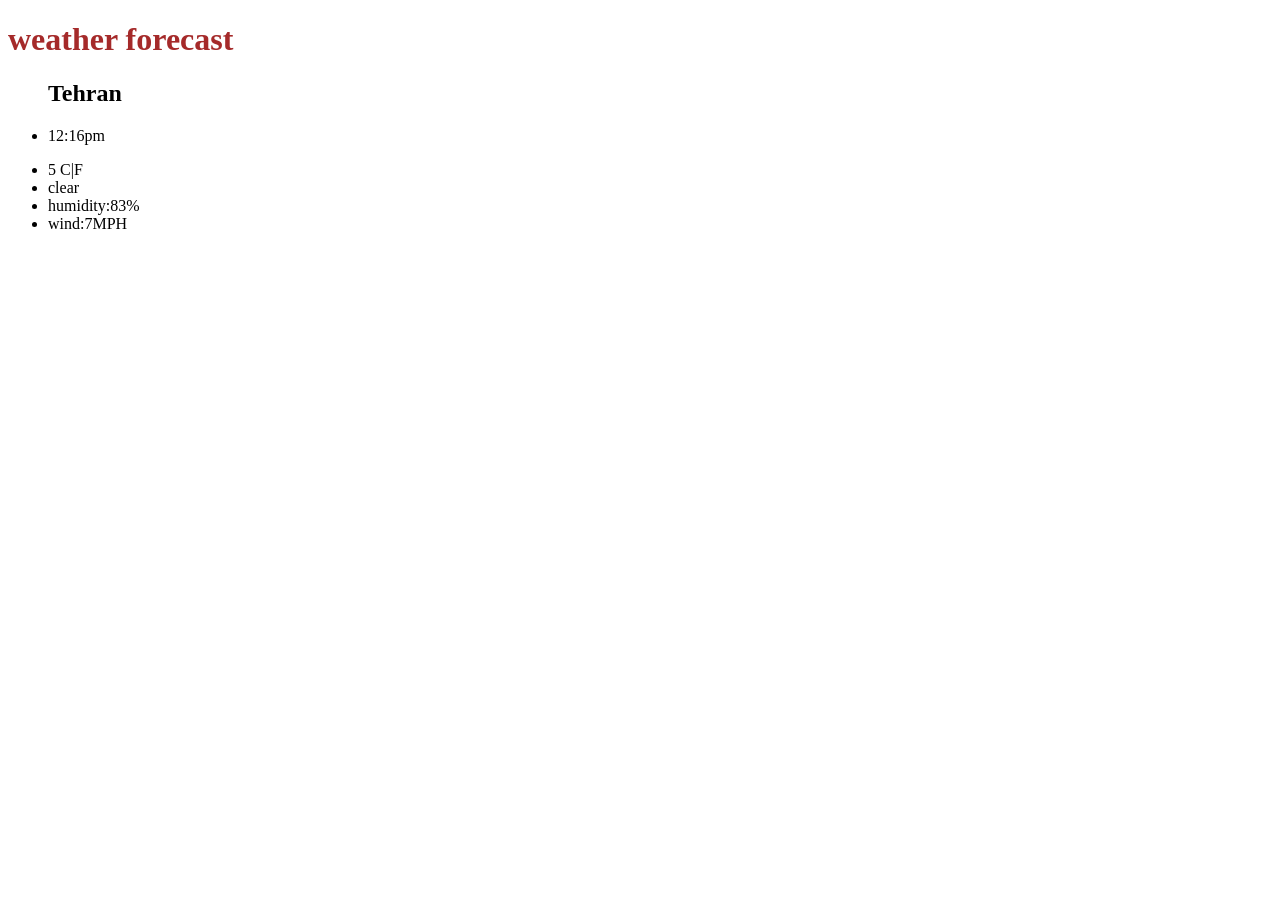
==== index.html @ e74d2d8e "Initial commit" ====
<!DOCTYPE html>
<html lang="en">
  <head>
    <meta charset="UTF-8" />
    <meta http-equiv="X-UA-Compatible" content="IE=edge" />
    <meta name="viewport" content="width=device-width, initial-scale=1.0" />
    <link rel="stylesheet" href="src/style.css" />
    <title>Document</title>
  </head>
  <body>
    <h1>weather forecast</h1>
    <div class="container">
      <div class="row">
        <div class="col-6">
          <ul>
            <h2>Tehran</h2>
            <li>12:16pm</li>
          </ul>
        </div>
      </div>
      <div class="col-6">
        <ul>
          <li>5 C|F</li>
          <li>clear</li>
          <li>humidity:83%</li>
          <li>wind:7MPH</li>
        </ul>
      </div>
    </div>
    <script src="src/script.js"></script>
  </body>
</html>
---- src/style.css ----
h1 {
  color: brown;
}
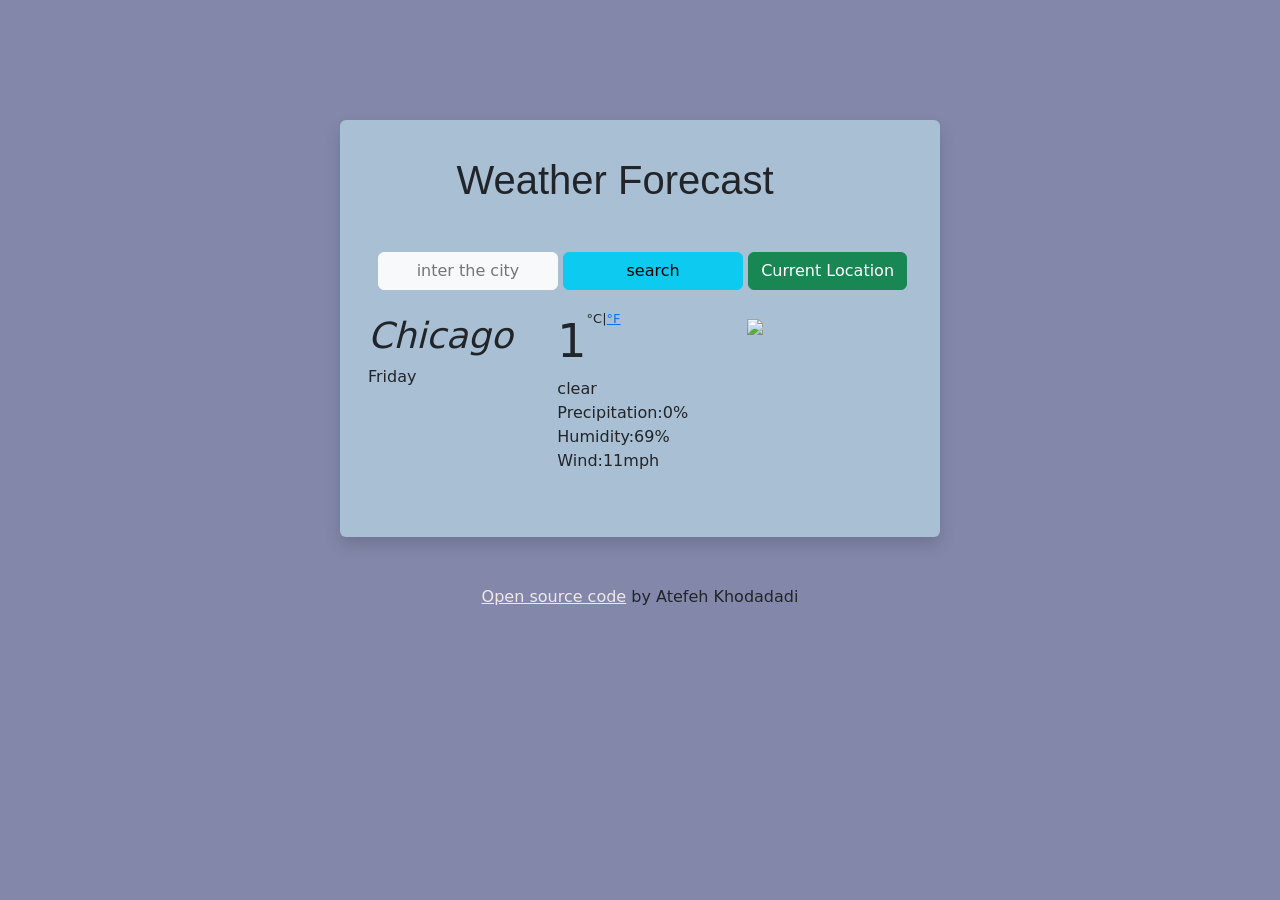
==== commit da16b3d4: "add css and js" ====
--- a/index.html
+++ b/index.html
@@ -4,28 +4,84 @@
     <meta charset="UTF-8" />
     <meta http-equiv="X-UA-Compatible" content="IE=edge" />
     <meta name="viewport" content="width=device-width, initial-scale=1.0" />
-    <link rel="stylesheet" href="src/style.css" />
-    <title>Document</title>
+    <title>Weather app</title>
+    <link href="src/style.css" rel="stylesheet" type="text/css" />
+    <link />
+    <link
+      href="https://cdn.jsdelivr.net/npm/bootstrap@5.2.2/dist/css/bootstrap.min.css"
+      rel="stylesheet"
+      integrity="sha384-Zenh87qX5JnK2Jl0vWa8Ck2rdkQ2Bzep5IDxbcnCeuOxjzrPF/et3URy9Bv1WTRi"
+      crossorigin="anonymous"
+    />
+    <script src="https://cdn.jsdelivr.net/npm/axios@1.1.2/dist/axios.min.js"></script>
   </head>
   <body>
-    <h1>weather forecast</h1>
-    <div class="container">
-      <div class="row">
-        <div class="col-6">
-          <ul>
-            <h2>Tehran</h2>
-            <li>12:16pm</li>
-          </ul>
+    <body style="background-color: #8388ab"></body>
+    <div class="shadow p-3 mb-5 rounded" style="width: 50rem">
+      <h1>Weather Forecast</h1>
+      <div class="container">
+        <div class="row">
+          <form id="input-city">
+            <input
+              type="text"
+              class="btn btn-light"
+              id="search-city"
+              placeholder="inter the city"
+            />
+            <input
+              type="submit"
+              value="search"
+              id="sraech"
+              class="btn btn-info"
+            />
+            <span
+              ><button class="btn btn-success">Current Location</button></span
+            >
+          </form>
+          <div class="col-4">
+            <br />
+            <h2 class="city">
+              <em>Chicago</em>
+            </h2>
+            <div id="time">Friday</div>
+          </div>
+          <div class="col-4">
+            <br />
+            <h2>
+              <span class="tempe" id="temperature">1</span
+              ><span class="units" id="celsius-link"
+                >°C|<a href="#">°F</a></span
+              >
+            </h2>
+            <span id="description">clear</span>
+            <br />
+            Precipitation:<span id="Precipitation">0</span>%
+            <br />
+            Humidity:<span id="humidity">69</span>%
+            <br />
+            Wind:<span id="wind">11</span>mph
+          </div>
+          <div class="col-4">
+            <br />
+            <div class="emoji">
+              <img
+              src=https://assets.msn.com/weathermapdata/1/static/svg/72/v6/card/CloudyV3.svg
+              width="100px" />
+            </div>
+          </div>
         </div>
+        <br />
+        <br />
       </div>
-      <div class="col-6">
-        <ul>
-          <li>5 C|F</li>
-          <li>clear</li>
-          <li>humidity:83%</li>
-          <li>wind:7MPH</li>
-        </ul>
-      </div>
+    </div>
+    <div class="github">
+      <a
+        href="https://github.com/atefeh1024/weather-app"
+        class="link"
+        target="_blank"
+        >Open source code</a
+      >
+      by Atefeh Khodadadi
     </div>
     <script src="src/script.js"></script>
   </body>
--- a/src/style.css
+++ b/src/style.css
@@ -1,3 +1,51 @@
+body {
+  font-family: Arial, Helvetica, sans-serif;
+}
+.shadow {
+  max-width: 600px;
+  display: block;
+  margin: 0 auto;
+  padding: 10px;
+  padding-left: 90px;
+  margin-top: 120px;
+  background-color: #a9bfd3;
+}
 h1 {
-  color: brown;
+  color: rgb(87, 83, 83);
+  text-align: center;
+  padding-top: 20px;
+  padding-bottom: 40px;
+  padding-right: 50px;
+  font-family: Arial, Helvetica, sans-serif;
 }
+form {
+  margin-left: 10px;
+}
+input {
+  display: inline;
+  width: 180px;
+}
+.city {
+  font-size: 36px;
+}
+.emoji {
+  margin-right: -20px;
+}
+.tempe {
+  font-size: 46px;
+  line-height: 1.2;
+}
+.units {
+  font-size: small;
+  position: relative;
+  top: -34px;
+}
+.github {
+  top: -50px;
+  text-align: center;
+  display: block;
+  margin: 0 auto;
+}
+.link {
+  color: rgb(240, 231, 231);
+}
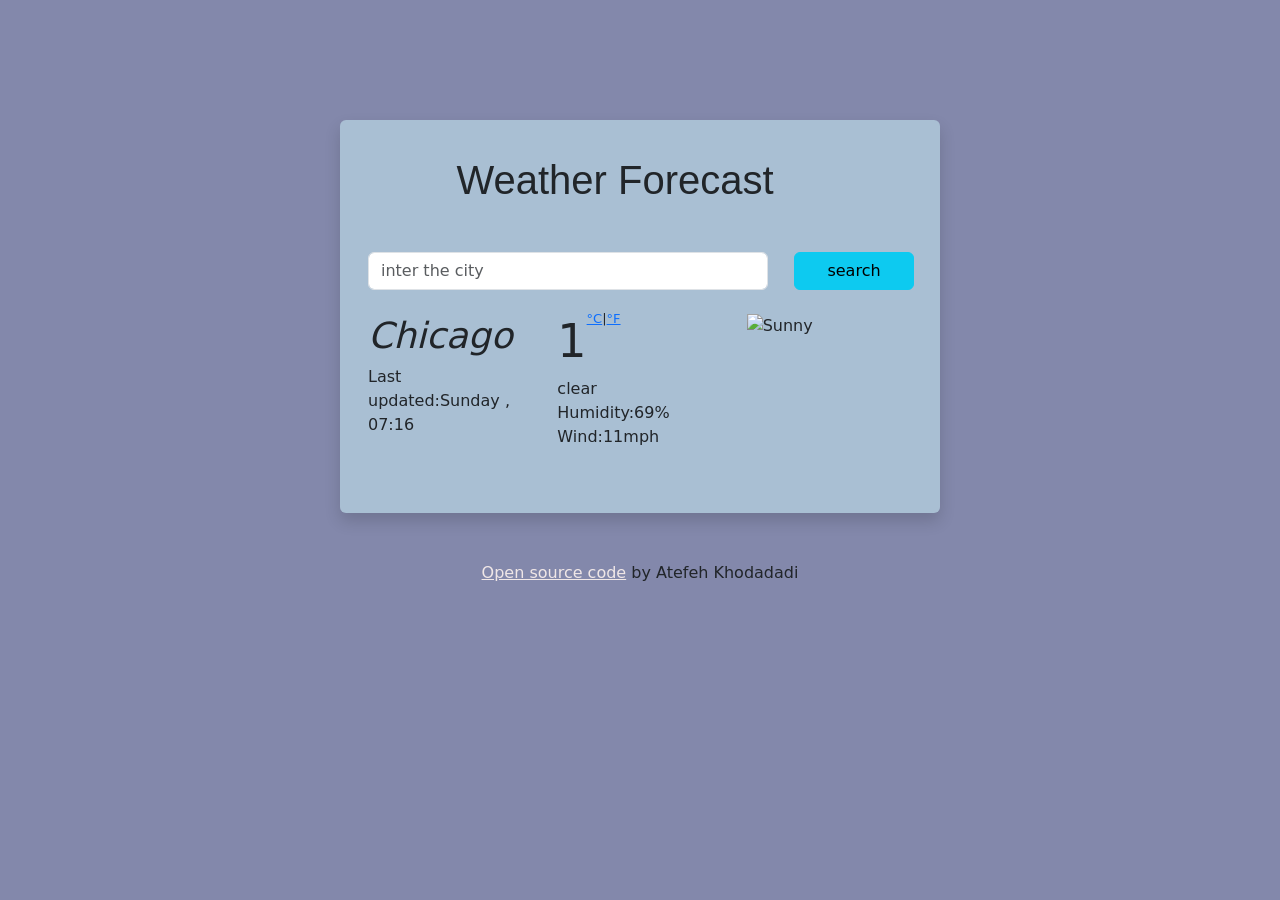
==== commit 9804a3ae: "add unit conversion" ====
--- a/index.html
+++ b/index.html
@@ -13,6 +13,11 @@
       integrity="sha384-Zenh87qX5JnK2Jl0vWa8Ck2rdkQ2Bzep5IDxbcnCeuOxjzrPF/et3URy9Bv1WTRi"
       crossorigin="anonymous"
     />
+    <script
+      src="https://cdn.jsdelivr.net/npm/bootstrap@5.2.2/dist/js/bootstrap.bundle.min.js"
+      integrity="sha384-OERcA2EqjJCMA+/3y+gxIOqMEjwtxJY7qPCqsdltbNJuaOe923+mo//f6V8Qbsw3"
+      crossorigin="anonymous"
+    ></script>
     <script src="https://cdn.jsdelivr.net/npm/axios@1.1.2/dist/axios.min.js"></script>
   </head>
   <body>
@@ -22,40 +27,45 @@
       <div class="container">
         <div class="row">
           <form id="input-city">
-            <input
-              type="text"
-              class="btn btn-light"
-              id="search-city"
-              placeholder="inter the city"
-            />
-            <input
-              type="submit"
-              value="search"
-              id="sraech"
-              class="btn btn-info"
-            />
-            <span
-              ><button class="btn btn-success">Current Location</button></span
-            >
+            <div class="row">
+              <div class="col-9">
+                <input
+                  type="text"
+                  class="form-control"
+                  id="search-city"
+                  placeholder="inter the city"
+                />
+              </div>
+              <div class="col-3">
+                <input
+                  type="submit"
+                  value="search"
+                  id="sraech"
+                  class="btn btn-info"
+                />
+              </div>
+            </div>
           </form>
           <div class="col-4">
             <br />
             <h2 class="city">
               <em>Chicago</em>
             </h2>
-            <div id="time">Friday</div>
+            <div id="time">Last updated:Friday</div>
           </div>
           <div class="col-4">
             <br />
             <h2>
               <span class="tempe" id="temperature">1</span
-              ><span class="units" id="celsius-link"
-                >°C|<a href="#">°F</a></span
+              ><span class="units"
+                ><a href="#" id="celsius-link">°C</a>|<a
+                  href="#"
+                  id="fahrenheit-link"
+                  >°F</a
+                ></span
               >
             </h2>
             <span id="description">clear</span>
-            <br />
-            Precipitation:<span id="Precipitation">0</span>%
             <br />
             Humidity:<span id="humidity">69</span>%
             <br />
@@ -63,10 +73,13 @@
           </div>
           <div class="col-4">
             <br />
-            <div class="emoji">
+            <div class="d-flex weather-temperature">
               <img
-              src=https://assets.msn.com/weathermapdata/1/static/svg/72/v6/card/CloudyV3.svg
-              width="100px" />
+                src="https://ssl.gstatic.com/onebox/weather/64/sunny.png"
+                alt="Sunny"
+                id="icon"
+                width="150px"
+              />
             </div>
           </div>
         </div>
@@ -76,7 +89,7 @@
     </div>
     <div class="github">
       <a
-        href="https://github.com/atefeh1024/weather-app"
+        href="https://github.com/atefeh1024/weather-app2"
         class="link"
         target="_blank"
         >Open source code</a
--- a/src/style.css
+++ b/src/style.css
@@ -19,11 +19,13 @@
   font-family: Arial, Helvetica, sans-serif;
 }
 form {
-  margin-left: 10px;
+  display: inline;
+  margin-left: 0px;
+  width: 80px;
 }
 input {
   display: inline;
-  width: 180px;
+  width: 120px;
 }
 .city {
   font-size: 36px;
@@ -49,3 +51,6 @@
 .link {
   color: rgb(240, 231, 231);
 }
+#search-city {
+  width: 400px;
+}
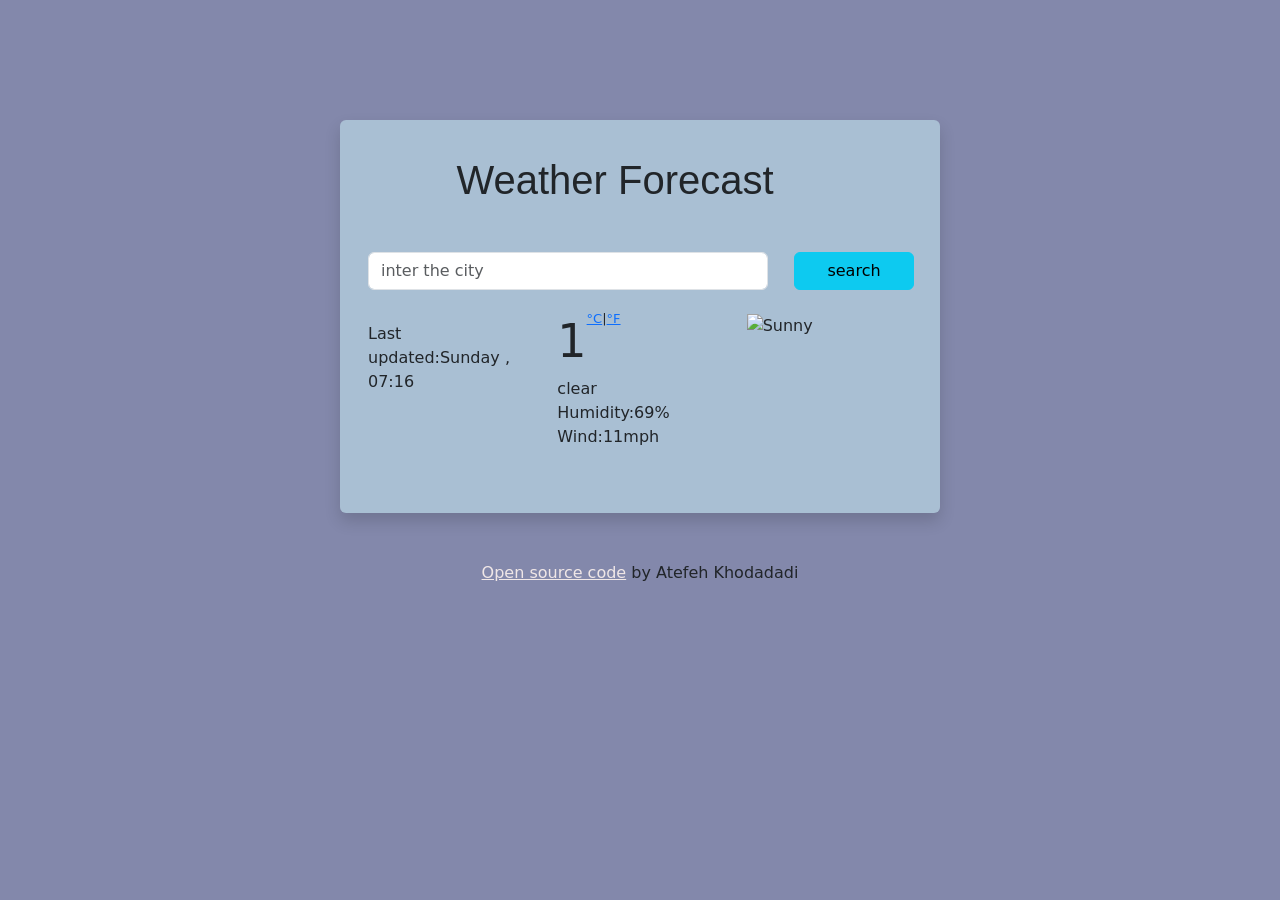
==== commit b0caa84d: "Change api and add forecast" ====
--- a/index.html
+++ b/index.html
@@ -49,7 +49,7 @@
           <div class="col-4">
             <br />
             <h2 class="city">
-              <em>Chicago</em>
+              <em></em>
             </h2>
             <div id="time">Last updated:Friday</div>
           </div>
@@ -82,6 +82,7 @@
               />
             </div>
           </div>
+          <div class="weather-forecast" id="forecast"></div>
         </div>
         <br />
         <br />
--- a/src/style.css
+++ b/src/style.css
@@ -54,3 +54,10 @@
 #search-city {
   width: 400px;
 }
+.weather-forecast {
+  margin-top: 20px;
+  text-align: center;
+}
+.forecast-img {
+  size: 20px;
+}
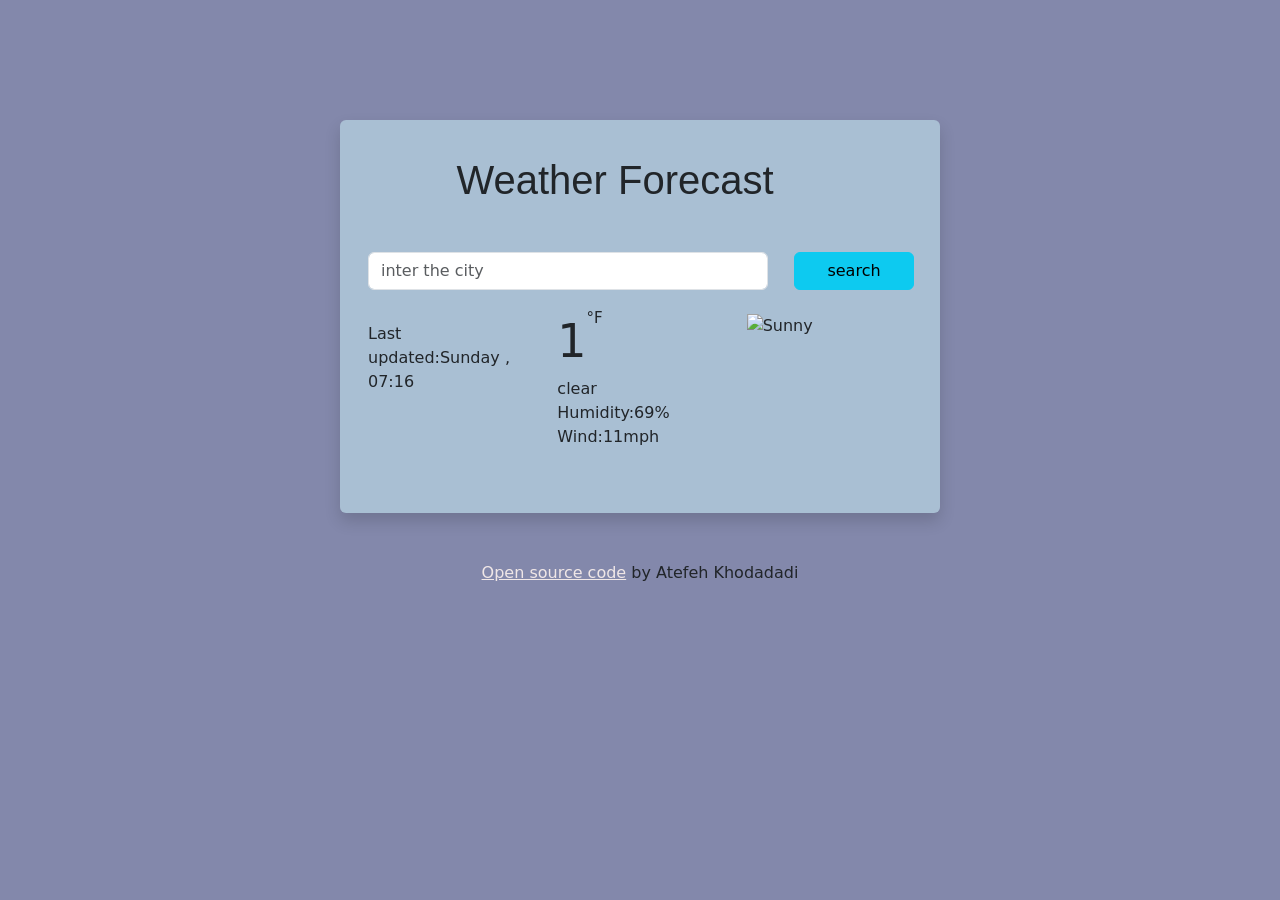
==== commit 9c9c6401: "remove celsius unit" ====
--- a/index.html
+++ b/index.html
@@ -57,13 +57,7 @@
             <br />
             <h2>
               <span class="tempe" id="temperature">1</span
-              ><span class="units"
-                ><a href="#" id="celsius-link">°C</a>|<a
-                  href="#"
-                  id="fahrenheit-link"
-                  >°F</a
-                ></span
-              >
+              ><span class="units" id="fahrenheit-link">°F</span>
             </h2>
             <span id="description">clear</span>
             <br />
@@ -74,12 +68,7 @@
           <div class="col-4">
             <br />
             <div class="d-flex weather-temperature">
-              <img
-                src="https://ssl.gstatic.com/onebox/weather/64/sunny.png"
-                alt="Sunny"
-                id="icon"
-                width="150px"
-              />
+              <img src="" alt="Sunny" id="icon" width="150px" />
             </div>
           </div>
           <div class="weather-forecast" id="forecast"></div>
--- a/src/style.css
+++ b/src/style.css
@@ -38,7 +38,7 @@
   line-height: 1.2;
 }
 .units {
-  font-size: small;
+  font-size: 15px;
   position: relative;
   top: -34px;
 }
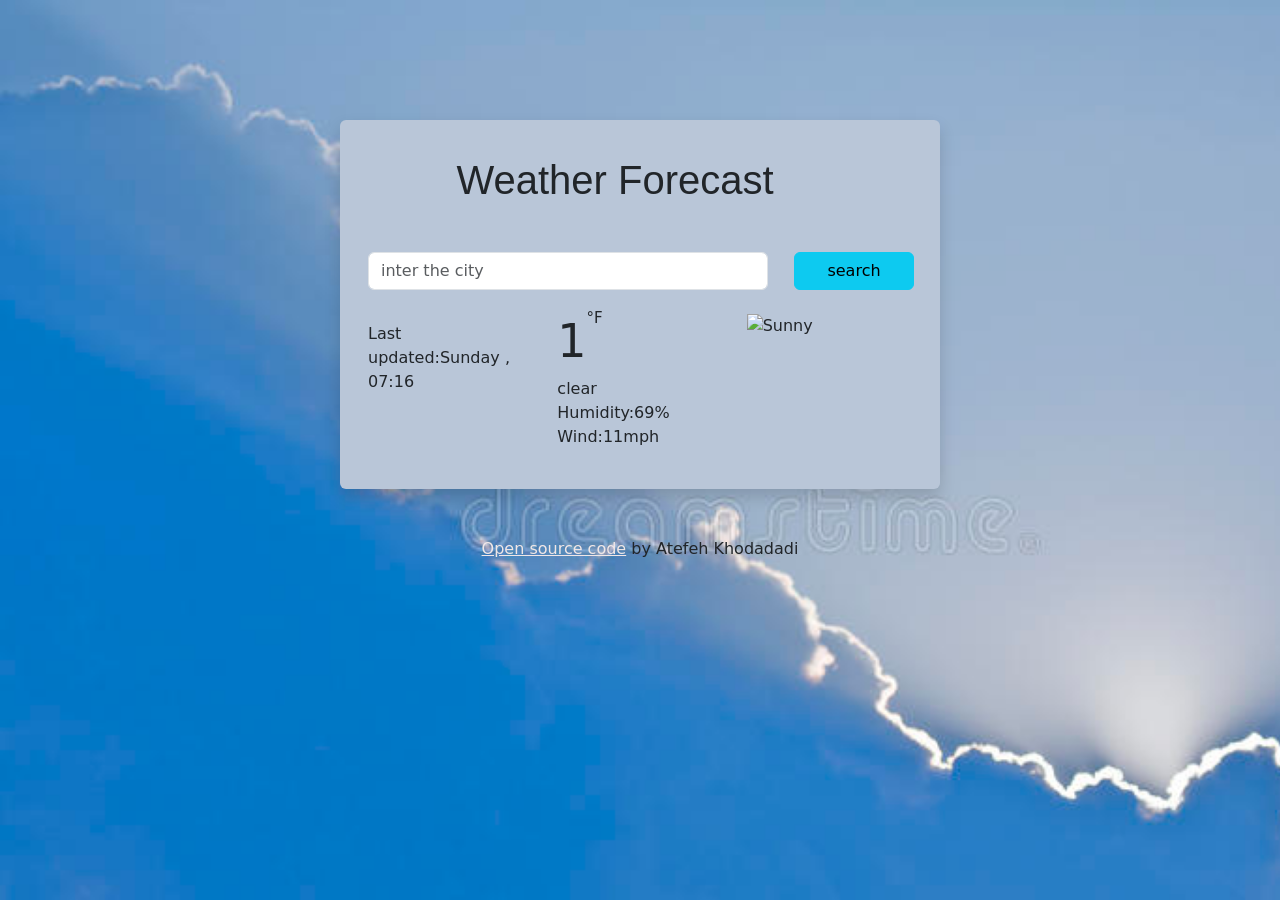
==== commit 54028c41: "add back ground img" ====
--- a/index.html
+++ b/index.html
@@ -21,7 +21,7 @@
     <script src="https://cdn.jsdelivr.net/npm/axios@1.1.2/dist/axios.min.js"></script>
   </head>
   <body>
-    <body style="background-color: #8388ab"></body>
+    <body style="background-color: #7a81ae"></body>
     <div class="shadow p-3 mb-5 rounded" style="width: 50rem">
       <h1>Weather Forecast</h1>
       <div class="container">
@@ -73,9 +73,8 @@
           </div>
           <div class="weather-forecast" id="forecast"></div>
         </div>
-        <br />
-        <br />
       </div>
+      <br />
     </div>
     <div class="github">
       <a
--- a/src/style.css
+++ b/src/style.css
@@ -1,5 +1,8 @@
 body {
   font-family: Arial, Helvetica, sans-serif;
+  background-image: url(./images/sky5.jpg);
+  background-size: 1500px;
+  height: 300px;
 }
 .shadow {
   max-width: 600px;
@@ -8,7 +11,7 @@
   padding: 10px;
   padding-left: 90px;
   margin-top: 120px;
-  background-color: #a9bfd3;
+  background-color: #b9c6d8;
 }
 h1 {
   color: rgb(87, 83, 83);
@@ -43,7 +46,7 @@
   top: -34px;
 }
 .github {
-  top: -50px;
+  top: -90px;
   text-align: center;
   display: block;
   margin: 0 auto;
@@ -61,3 +64,9 @@
 .forecast-img {
   size: 20px;
 }
+.cold-temp {
+  color: rgb(89, 89, 179);
+}
+.hot-temp {
+  color: brown;
+}
